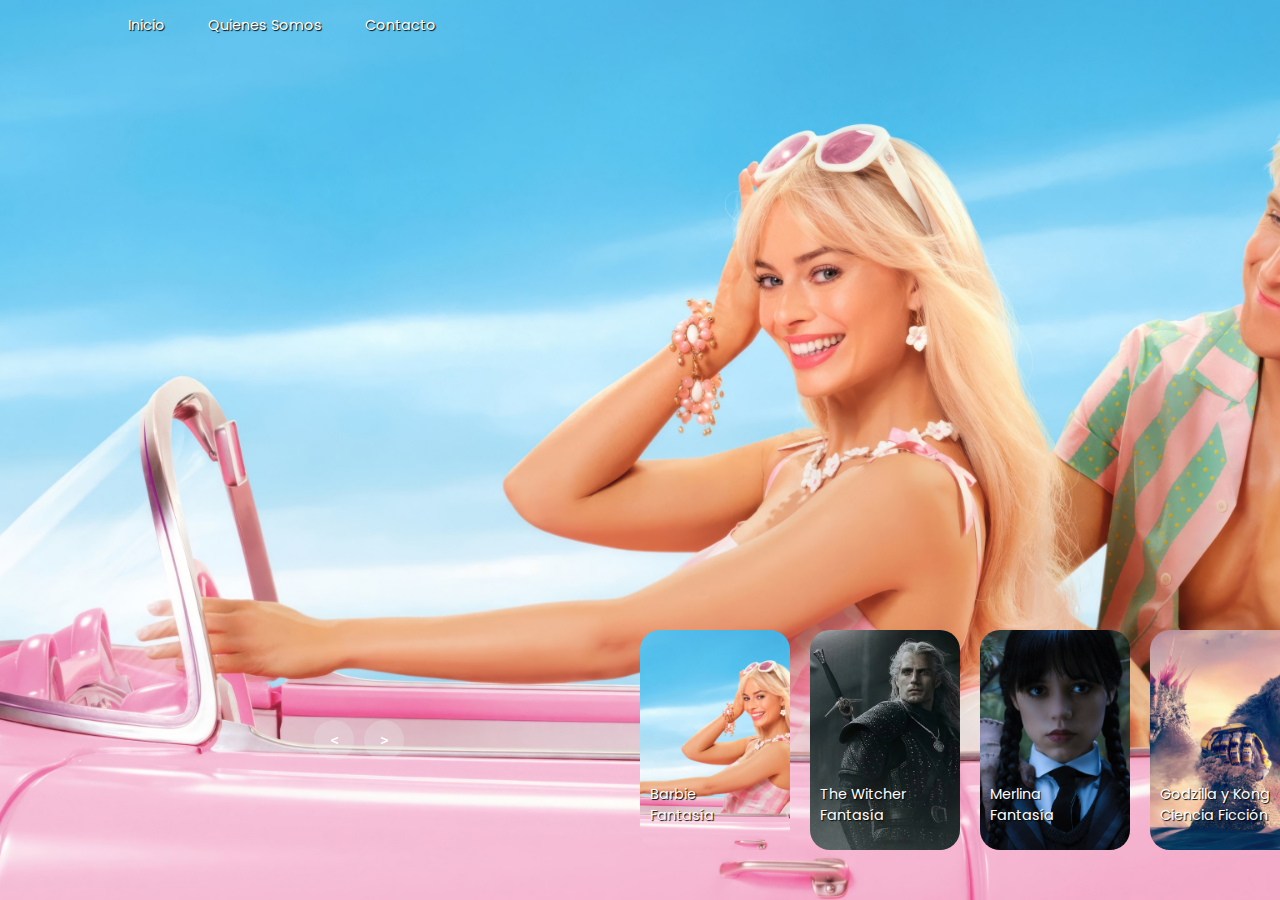
==== index.html @ e22dec5b "Cambios en la pagina Index.html" ====
<!DOCTYPE html>
<html lang="en">
<head>
    <meta charset="UTF-8">
    <meta name="viewport" content="width=device-width, initial-scale=1.0">
    <title>New Film X</title>
    <link rel="stylesheet" href="assets/css/style.css">
    <link rel="icon" href="assets/icon/icons8.png">
</head>
<body>
        <header>
            <nav>
                <a class="texto" href="landingPage.html">Inicio</a>
                <a class="texto" href="landingPage.html">Quienes Somos</a>
                <a class="texto" href="landingPage.html">Contacto</a>
            </nav>
        </header>
        <main>
            
                <div class="carousel">
                    <!-- list item -->
                    <div class="list">
                        <div class="item">
                            <img src="assets/img/barbie.jpg">
                            <div class="content">
                                <div class="author">DIRECTOR: GREG RICHARDSON</div>
                                <div class="title">BARBIE</div>
                                <div class="topic">Fantasía Aventura</div>
                                <div class="des">
                                    <div class="parrafo">
                                        <p class="texto">
                                            En "Barbie y las 12 princesas bailarinas", Barbie interpreta a Genevieve, una de las doce 
                                            princesas que viven en un castillo mágico. Después de que su malvada tía, la Duquesa Rowena, 
                                            prohíbe la música y la diversión en el castillo, Genevieve y sus hermanas descubren un mundo 
                                            secreto donde pueden bailar toda la noche.
                                        </p>
                                    </div>                               
                                </div>
                                <div class="buttons">
                                    <a href="landingPage.html" class="boton">VER MÁS</a>
                                    <a href="landingPage.html" class="boton">SUBSCRIBETE</a>
                                </div>
                            </div>
                        </div>
                        <div class="item">
                            <img src="assets/img/the-witcher.jpg">
                            <div class="content">
                                <div class="author">DIRECTOR: ALIK SAKHAROV<br>ALEX GARCÍA LÓPEZ<br>CHARLOTTE BRANDSTROM</div>
                                <div class="title">THE WITCHER</div>
                                <div class="topic">Fantasía</div>
                                <div class="des">
                                    <div class="parrafo">
                                        <p class="texto">
                                            "The Witcher" sigue las historias entrelazadas de Geralt de Rivia, un cazador de monstruos 
                                            solitario; Yennefer de Vengerberg, una poderosa hechicera; y Ciri, una princesa con un 
                                            destino extraordinario. Ambientada en un mundo medieval fantástico, la serie explora temas 
                                            de destino, política y supervivencia en un mundo lleno de criaturas mágicas, conflictos 
                                            políticos y conspiraciones.
                                        </p>
                                    </div>
                                </div>
                                <div class="buttons">
                                    <a href="landingPage.html" class="boton">VER MÁS</a>
                                    <a href="landingPage.html" class="boton">SUBSCRIBETE</a>
                                </div>
                            </div>
                        </div>
                        <div class="item">
                            <img src="assets/img/merlina.jpg">
                            <div class="content">
                                <div class="author">DIRECTOR: TIM BURTON</div>
                                <div class="title">MERLINA</div>
                                <div class="topic">Fantasía</div>
                                <div class="des">
                                    <div class="parrafo">
                                        <p class="texto">
                                            Inteligente, sarcástica y un poco muerta por dentro, Merlina Addams investiga una ola de 
                                            asesinatos mientras hace nuevos amigos (y enemigos) en la Academia Nunca Más.
                                        </p>
                                    </div>  
                                </div>
                                <div class="buttons">
                                    <a href="landingPage.html" class="boton">VER MÁS</a>
                                    <a href="landingPage.html" class="boton">SUBSCRIBETE</a>
                                </div>
                            </div>
                        </div>
                        <div class="item">
                            <img src="assets/img/godzilla-y-kong-el-nuevo-imperio.jpg">
                            <div class="content">
                                <div class="author">DIRECTOR: ADAM WINGARD</div>
                                <div class="title">GODZILLA V/S KONG</div>
                                <div class="topic">Ciencia Ficción</div>
                                <div class="des">
                                    <div class="parrafo">
                                        <p class="texto">
                                            La humanidad se encuentra en medio de una batalla épica entre dos de las criaturas más 
                                            poderosas de la Tierra: Godzilla y King Kong. Mientras Godzilla desata su furia sobre 
                                            las ciudades, incluyendo a Kong, una expedición se embarca en un viaje peligroso para 
                                            encontrar un medio de detener la destrucción causada por los monstruos.
                                        </p>
                                    </div>                                    
                                </div>
                                <div class="buttons">
                                    <a href="landingPage.html" class="boton">VER MÁS</a>
                                    <a href="landingPage.html" class="boton">SUBSCRIBETE</a>
                                </div>
                            </div>
                        </div>
                        <div class="item">
                            <img src="assets/img/el-guason.jpg">
                            <div class="content">
                                <div class="author">DIRECTOR: ADAM WINGARD</div>
                                <div class="title">JOKER</div>
                                <div class="topic">Drama</div>
                                <div class="des">
                                    <div class="parrafo">
                                        <p class="texto">
                                            La película sigue la historia de Arthur Fleck, un comediante fracasado y marginado social que 
                                            se convierte en el caótico y trágico personaje del Joker. Ambientada en una versión sombría y 
                                            distópica de Gotham City en la década de 1980, la película explora temas de alienación, 
                                            enfermedad mental y la naturaleza de la violencia.
                                        </p>
                                    </div>                                    
                                </div>
                                <div class="buttons">
                                    <a href="landingPage.html" class="boton">VER MÁS</a>
                                    <a href="landingPage.html" class="boton">SUBSCRIBETE</a>
                                </div>
                            </div>
                        </div>
                    </div>          
            
                <!-- list thumnail -->
                <div class="thumbnail ">
                    <div class="item">
                        <img src="assets/img/barbie.jpg">
                        <div class="content">
                            <div class="texto">
                                <p>
                                    Barbie<br> 
                                    Fantasía
                                </p>                                
                            </div>                            
                        </div>
                    </div>
                    <div class="item">
                        <img src="assets/img/the-witcher2.jpg">
                        <div class="content">
                            <div class="texto">
                                <p>
                                    The Witcher<br> 
                                    Fantasía
                                </p>                                 
                            </div>
                        </div>
                    </div>
                    <div class="item">
                        <img src="assets/img/merlina.jpg">
                        <div class="content">
                            <div class="texto">
                                <p>
                                    Merlina<br>
                                    Fantasía 
                                </p>                                
                            </div>                           
                        </div>
                    </div>
                    <div class="item">
                        <img src="assets/img/godzilla-y-kong-el-nuevo-imperio.jpg">
                        <div class="content">
                            <div class="texto">
                                <p>
                                    Godzilla y Kong 
                                    Ciencia Ficción
                                </p>                                
                            </div>                            
                        </div>
                    </div>
                    <div class="item">
                        <img src="assets/img/el-guason.jpg">
                        <div class="content">
                            <div class="texto">
                                <p>
                                    Joker<br> 
                                    Drama
                                </p>                                
                            </div>                            
                        </div>
                    </div>
                </div>
                <!-- next prev -->
        
                <div class="arrows">                    
                    <button id="prev"><</button>
                    <button id="next">></button>
                </div>
                <!-- time running -->
                <div class="time"></div>
            </div>                
        </main>
        <footer>

        </footer>               
    </body>
    <script src="assets/js/app.js"></script>
</body>
</html>
---- assets/css/style.css ----
@import url('https://fonts.googleapis.com/css2?family=Poppins:ital,wght@0,100;0,200;0,300;0,400;0,500;0,600;0,700;0,800;0,900;1,100;1,200;1,300;1,400;1,500;1,600;1,700;1,800;1,900&display=swap');
body{
    margin: 0;
    background-color: #000;
    color: #eee;
    font-family: Poppins;
    font-size: 12px;
}
a{
    text-decoration: none;
}
header{
    width: 1140px;
    max-width: 80%;
    margin: auto;
    height: 50px;
    display: flex;
    align-items: center;
    position: relative;
    z-index: 100;
}
header a{
    color: #eee;
    margin-right: 40px;
}
/* carousel */
.carousel{
    height: 100vh;
    margin-top: -50px;
    width: 100vw;
    overflow: hidden;
    position: relative;
}
.carousel .list .item{
    width: 100%;
    height: 100%;
    position: absolute;
    inset: 0 0 0 0;
}
.carousel .list .item img{
    width: 100%;
    height: 100%;
    object-fit: cover;
}
.carousel .list .item .content{
    position: absolute;
    top: 20%;
    width: 1140px;
    max-width: 80%;
    left: 50%;
    transform: translateX(-50%);
    padding-right: 30%;
    box-sizing: border-box;
    color: #fff;
    text-shadow: 0 5px 10px #0004;
}
.carousel .list .item .author{
    font-weight: bold;
    letter-spacing: 5px;
    color: white; 
    text-shadow: 1px 1px 1px rgba(1, 2, 2, 2.5); 
}
.carousel .list .item .title,
.carousel .list .item .topic{
    font-size: 5em;
    font-weight: bold;
    line-height: 1.3em;
}
.carousel .list .item .topic{
    color: #f1683a;
}

.parrafo{
    padding: 1em 1em 1em 1em;
    background: rgba(0, 0, 0, 0.1); /* Cambia el valor de 0.5 según lo necesites */
    border-radius: 5px;
    color: #eee;
}


.carousel .list .item .buttons {
    display: grid;
    grid-template-columns: repeat(2, 130px);
    grid-template-rows: 40px;
    gap: 5px;
    margin-top: 20px;
}

.carousel .list .item .buttons a {
    border: none;
    background-color: #eee;
    letter-spacing: 3px;
    font-family: Poppins;
    font-weight: 500;
    text-align: center; /* Alinea el texto en el centro */
    line-height: 40px; /* Establece la altura de línea igual a la altura del botón */
    text-decoration: none; /* Elimina el subrayado del enlace */
    color: black;
}

.carousel .list .item .buttons a:nth-child(1) {
    border-top-left-radius: 10px;
    border-bottom-left-radius: 10px;
}

.carousel .list .item .buttons a:nth-child(2) {
    background-color: rgba(0, 0, 0, 0.2);
    border-top-right-radius: 10px;
    border-bottom-right-radius: 10px;
    color: #eee;
}

.carousel .list .item .buttons a:hover {
    background-color: rgba(0, 0, 0, 0.3); /* Cambia el color de fondo al pasar el mouse */
}


.texto {
    color: white; /* Cambiar el color del texto */
    /*font-weight: bold; /* Hacer el texto más grueso */
    font-size: 1.2em; /* Ajustar el tamaño del texto según sea necesario */
    text-shadow: 1px 1px 1px rgba(1, 2, 2, 2.5); /* Agregar sombra al texto */
}
/* thumbail */
.thumbnail{
    position: absolute;
    bottom: 50px;
    left: 50%;
    width: max-content;
    z-index: 100;
    display: flex;
    gap: 20px;
}
.thumbnail .item{
    width: 150px;
    height: 220px;
    flex-shrink: 0;
    position: relative;
}
.thumbnail .item img{
    width: 100%;
    height: 100%;
    object-fit: cover;
    border-radius: 20px;
}
.thumbnail .item .content{
    color: #fff;
    position: absolute;
    bottom: 10px;
    left: 10px;
    right: 10px;
}
.thumbnail .item .content .title{
    font-weight: 500;
}
.thumbnail .item .content .description{
    font-weight: 300;
}
/* arrows */
.arrows{
    position: absolute;
    top: 80%;
    right: 52%;
    z-index: 100;
    width: 300px;
    max-width: 30%;
    display: flex;
    gap: 10px;
    align-items: center;
}
.arrows button{
    width: 40px;
    height: 40px;
    border-radius: 50%;
    background-color: #eee4;
    border: none;
    color: #fff;
    font-family: monospace;
    font-weight: bold;
    transition: .5s;
}
.arrows button:hover{
    background-color: #fff;
    color: #000;
}

/* animation */
.carousel .list .item:nth-child(1){
    z-index: 1;
}

/* animation text in first item */

.carousel .list .item:nth-child(1) .content .author,
.carousel .list .item:nth-child(1) .content .title,
.carousel .list .item:nth-child(1) .content .topic,
.carousel .list .item:nth-child(1) .content .des,
.carousel .list .item:nth-child(1) .content .buttons
{
    transform: translateY(50px);
    filter: blur(20px);
    opacity: 0;
    animation: showContent .5s 1s linear 1 forwards;
}
@keyframes showContent{
    to{
        transform: translateY(0px);
        filter: blur(0px);
        opacity: 1;
    }
}
.carousel .list .item:nth-child(1) .content .title{
    animation-delay: 1.2s!important;
}
.carousel .list .item:nth-child(1) .content .topic{
    animation-delay: 1.5s!important;
}
.carousel .list .item:nth-child(1) .content .des{
    animation-delay: 1.8s!important;
}
.carousel .list .item:nth-child(1) .content .buttons{
    animation-delay: 2.1s!important;
}
/* create animation when next click */
.carousel.next .list .item:nth-child(1) img{
    width: 150px;
    height: 220px;
    position: absolute;
    bottom: 50px;
    left: 50%;
    border-radius: 30px;
    animation: showImage .5s linear 1 forwards;
}
@keyframes showImage{
    to{
        bottom: 0;
        left: 0;
        width: 100%;
        height: 100%;
        border-radius: 0;
    }
}

.carousel.next .thumbnail .item:nth-last-child(1){
    overflow: hidden;
    animation: showThumbnail .5s linear 1 forwards;
}
.carousel.prev .list .item img{
    z-index: 100;
}
@keyframes showThumbnail{
    from{
        width: 0;
        opacity: 0;
    }
}
.carousel.next .thumbnail{
    animation: effectNext .5s linear 1 forwards;
}

@keyframes effectNext{
    from{
        transform: translateX(150px);
    }
}

/* running time */

.carousel .time{
    position: absolute;
    z-index: 1000;
    width: 0%;
    height: 3px;
    background-color: #f1683a;
    left: 0;
    top: 0;
}

.carousel.next .time,
.carousel.prev .time{
    animation: runningTime 3s linear 1 forwards;
}
@keyframes runningTime{
    from{ width: 100%}
    to{width: 0}
}


/* prev click */

.carousel.prev .list .item:nth-child(2){
    z-index: 2;
}

.carousel.prev .list .item:nth-child(2) img{
    animation: outFrame 0.5s linear 1 forwards;
    position: absolute;
    bottom: 0;
    left: 0;
}
@keyframes outFrame{
    to{
        width: 150px;
        height: 220px;
        bottom: 50px;
        left: 50%;
        border-radius: 20px;
    }
}

.carousel.prev .thumbnail .item:nth-child(1){
    overflow: hidden;
    opacity: 0;
    animation: showThumbnail .5s linear 1 forwards;
}
.carousel.next .arrows button,
.carousel.prev .arrows button{
    pointer-events: none;
}
.carousel.prev .list .item:nth-child(2) .content .author,
.carousel.prev .list .item:nth-child(2) .content .title,
.carousel.prev .list .item:nth-child(2) .content .topic,
.carousel.prev .list .item:nth-child(2) .content .des,
.carousel.prev .list .item:nth-child(2) .content .buttons
{
    animation: contentOut 1.5s linear 1 forwards!important;
}

@keyframes contentOut{
    to{
        transform: translateY(-150px);
        filter: blur(20px);
        opacity: 0;
    }
}
@media screen and (max-width: 678px) {
    .carousel .list .item .content{
        padding-right: 0;
    }
    .carousel .list .item .content .title{
        font-size: 30px;
    }
}

/* Para pantallas más pequeñas */
@media screen and (max-width: 768px) {
    .carousel .list .item .content {
        padding-right: 0; /* Ajustar el padding para que no se desborde el contenido */
    }
    .carousel .list .item .content .title {
        font-size: 24px; /* Reducir el tamaño del título para que se ajuste mejor en pantallas pequeñas */
    }
}
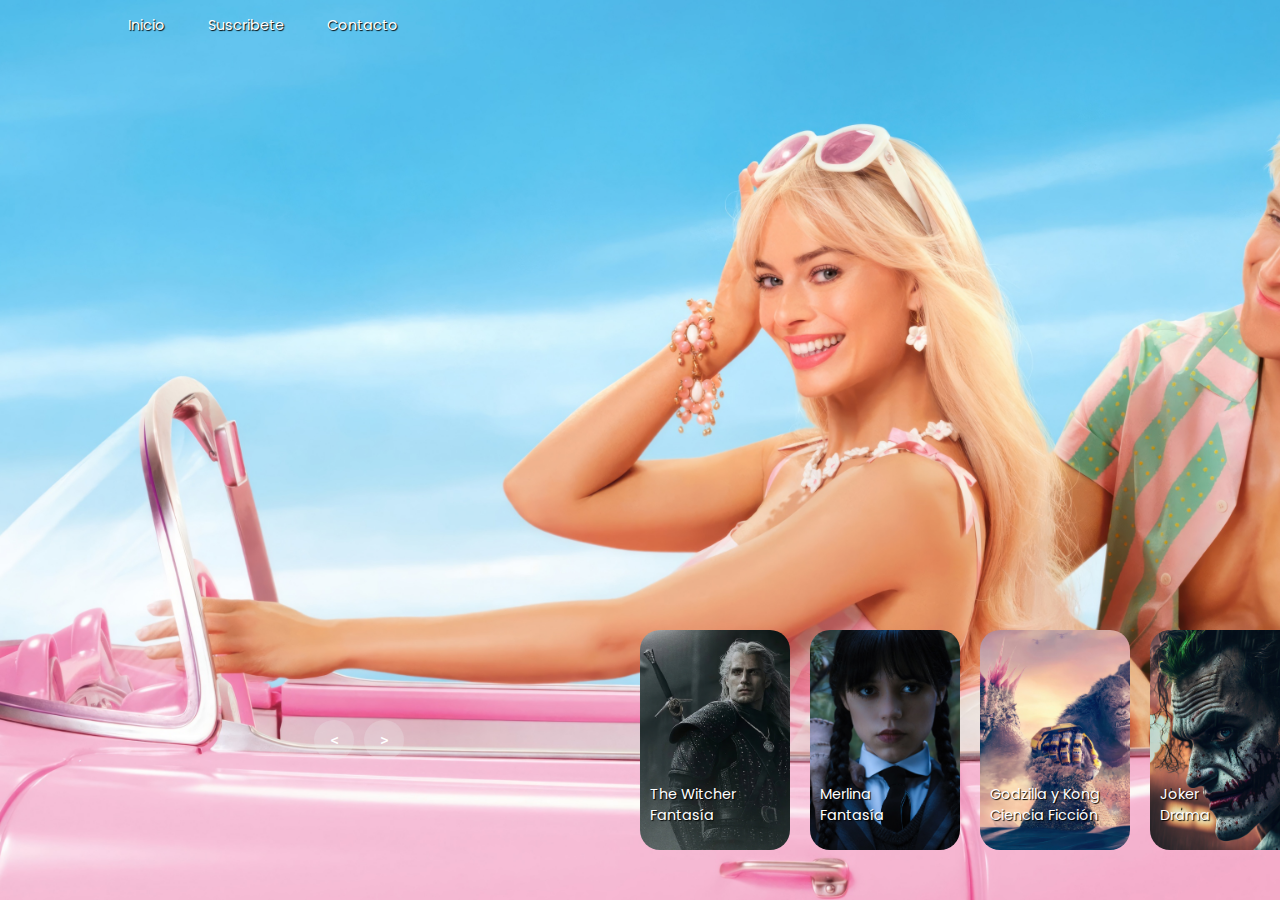
==== commit 5e99e140: "cambios en index y js" ====
--- a/index.html
+++ b/index.html
@@ -10,9 +10,9 @@
 <body>
         <header>
             <nav>
-                <a class="texto" href="landingPage.html">Inicio</a>
-                <a class="texto" href="landingPage.html">Quienes Somos</a>
-                <a class="texto" href="landingPage.html">Contacto</a>
+                <a class="texto" href="index.html">Inicio</a>
+                <a class="texto" href="index.html">Suscribete</a>
+                <a class="texto" href="index.html">Contacto</a>
             </nav>
         </header>
         <main>
@@ -37,8 +37,8 @@
                                     </div>                               
                                 </div>
                                 <div class="buttons">
-                                    <a href="landingPage.html" class="boton">VER MÁS</a>
-                                    <a href="landingPage.html" class="boton">SUBSCRIBETE</a>
+                                    <a href="index.html" class="boton">VER MÁS</a>
+                                    <a href="index.html" class="boton">SUBSCRIBETE</a>
                                 </div>
                             </div>
                         </div>
@@ -60,8 +60,8 @@
                                     </div>
                                 </div>
                                 <div class="buttons">
-                                    <a href="landingPage.html" class="boton">VER MÁS</a>
-                                    <a href="landingPage.html" class="boton">SUBSCRIBETE</a>
+                                    <a href="index.html" class="boton">VER MÁS</a>
+                                    <a href="index.html" class="boton">SUBSCRIBETE</a>
                                 </div>
                             </div>
                         </div>
@@ -80,8 +80,8 @@
                                     </div>  
                                 </div>
                                 <div class="buttons">
-                                    <a href="landingPage.html" class="boton">VER MÁS</a>
-                                    <a href="landingPage.html" class="boton">SUBSCRIBETE</a>
+                                    <a href="index.html" class="boton">VER MÁS</a>
+                                    <a href="index.html" class="boton">SUBSCRIBETE</a>
                                 </div>
                             </div>
                         </div>
@@ -102,8 +102,8 @@
                                     </div>                                    
                                 </div>
                                 <div class="buttons">
-                                    <a href="landingPage.html" class="boton">VER MÁS</a>
-                                    <a href="landingPage.html" class="boton">SUBSCRIBETE</a>
+                                    <a href="index.html" class="boton">VER MÁS</a>
+                                    <a href="index.html" class="boton">SUBSCRIBETE</a>
                                 </div>
                             </div>
                         </div>
@@ -124,8 +124,8 @@
                                     </div>                                    
                                 </div>
                                 <div class="buttons">
-                                    <a href="landingPage.html" class="boton">VER MÁS</a>
-                                    <a href="landingPage.html" class="boton">SUBSCRIBETE</a>
+                                    <a href="index.html" class="boton">VER MÁS</a>
+                                    <a href="index.html" class="boton">SUBSCRIBETE</a>
                                 </div>
                             </div>
                         </div>
@@ -203,6 +203,6 @@
 
         </footer>               
     </body>
-    <script src="assets/js/app.js"></script>
+    <script src="assets/js/script.js"></script>
 </body>
 </html>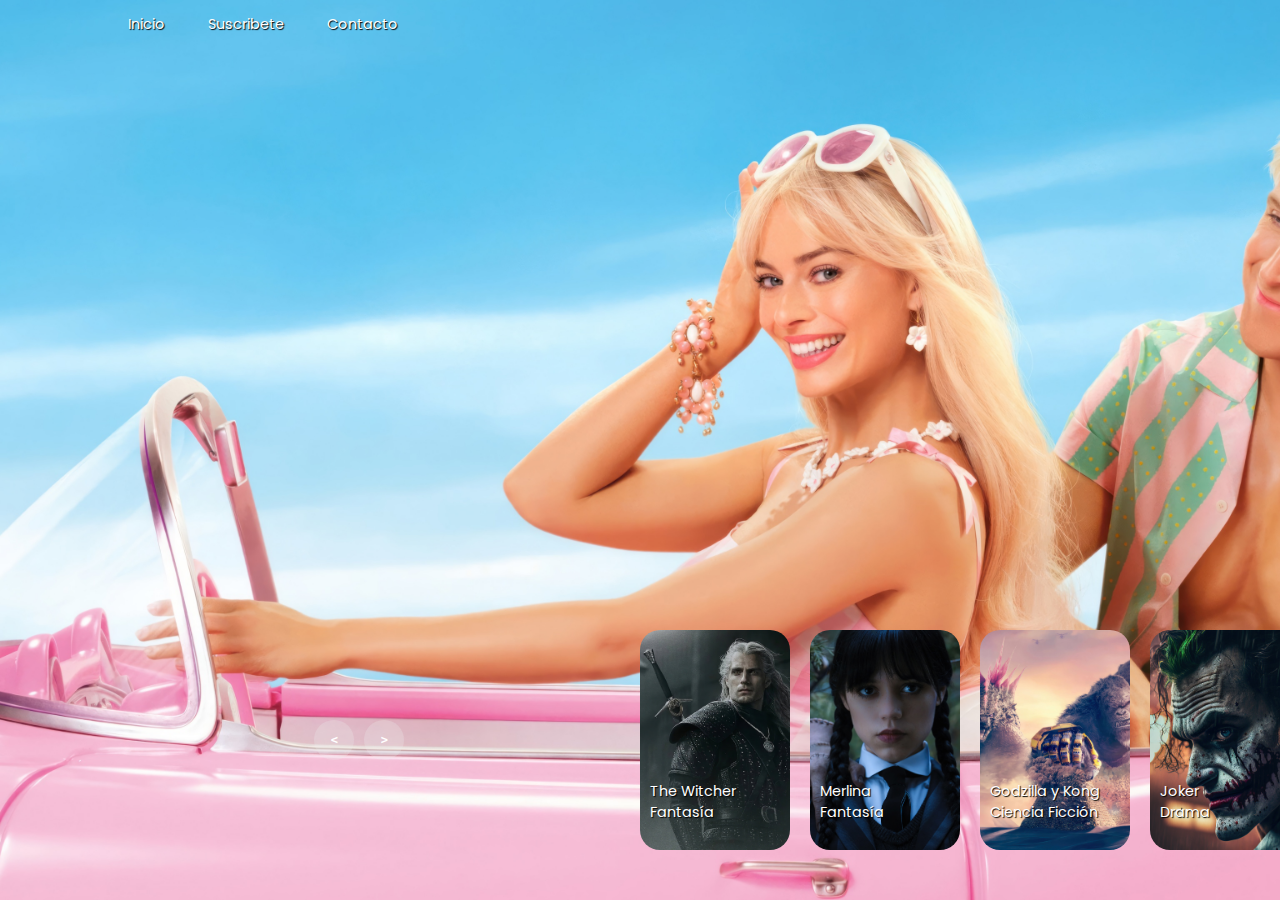
==== commit d01eb019: "incorporación de biblioteca Boostrap" ====
--- a/index.html
+++ b/index.html
@@ -4,6 +4,23 @@
     <meta charset="UTF-8">
     <meta name="viewport" content="width=device-width, initial-scale=1.0">
     <title>New Film X</title>
+    <!-- Font Awesome -->
+    <link
+    rel="stylesheet"
+    type="text/css"
+    href="https://cdnjs.cloudflare.com/ajax/libs/font-awesome/6.1.1/css/all.min.css"
+    integrity="sha512-KfkfwYDsLkIlwQp6LFnl8zNdLGxu9YAA1QvwINks4PhcElQSvqcyVLLD9aMhXd13uQjoXtEKNosOWaZqXgel0g=="
+    crossorigin="anonymous"
+    referrerpolicy="no-referrer"/>
+
+    <!-- Boostrap CSS -->
+    <link
+        href="https://cdn.jsdelivr.net/npm/bootstrap@5.3.3/dist/css/bootstrap.min.css"
+        rel="stylesheet"
+        integrity="sha384-QWTKZyjpPEjISv5WaRU9OFeRpok6YctnYmDr5pNlyT2bRjXh0JMhjY6hW+ALEwIH"
+        crossorigin="anonymous"/>
+    
+    <!-- CSS Personalizado -->
     <link rel="stylesheet" href="assets/css/style.css">
     <link rel="icon" href="assets/icon/icons8.png">
 </head>
@@ -15,125 +32,117 @@
                 <a class="texto" href="index.html">Contacto</a>
             </nav>
         </header>
-        <main>
-            
-                <div class="carousel">
-                    <!-- list item -->
-                    <div class="list">
-                        <div class="item">
-                            <img src="assets/img/barbie.jpg">
-                            <div class="content">
-                                <div class="author">DIRECTOR: GREG RICHARDSON</div>
-                                <div class="title">BARBIE</div>
-                                <div class="topic">Fantasía Aventura</div>
-                                <div class="des">
-                                    <div class="parrafo">
-                                        <p class="texto">
-                                            En "Barbie y las 12 princesas bailarinas", Barbie interpreta a Genevieve, una de las doce 
-                                            princesas que viven en un castillo mágico. Después de que su malvada tía, la Duquesa Rowena, 
-                                            prohíbe la música y la diversión en el castillo, Genevieve y sus hermanas descubren un mundo 
-                                            secreto donde pueden bailar toda la noche.
-                                        </p>
-                                    </div>                               
+        <main>            
+            <div class="carousel">
+                <div class="list">
+                    <div class="item">
+                        <img src="assets/img/barbie.jpg">
+                        <div class="content">
+                            <div class="author">DIRECTOR: GREG RICHARDSON</div>
+                            <div class="title">BARBIE</div>
+                            <div class="topic">Fantasía</div>
+                            <div class="des">
+                                <div class="parrafo">
+                                    <p class="texto">
+                                        En "Barbie y las 12 princesas bailarinas", Barbie interpreta a Genevieve, una de las doce 
+                                        princesas que viven en un castillo mágico.
+                                    </p>
+                                </div>                               
+                            </div>
+                            <div class="buttons">
+                                <a href="index.html" class="boton">VER MÁS</a>
+                                <a href="index.html" class="boton">SUBSCRIBETE</a>
+                            </div>
+                        </div>
+                    </div>
+                    <div class="item">
+                        <img src="assets/img/the-witcher.jpg">
+                        <div class="content">
+                            <div class="author">DIRECTOR: ALIK SAKHAROV<br>ALEX GARCÍA LÓPEZ<br>CHARLOTTE BRANDSTROM</div>
+                            <div class="title">THE WITCHER</div>
+                            <div class="topic">Fantasía</div>
+                            <div class="des">
+                                <div class="parrafo">
+                                    <p class="texto">
+                                        "The Witcher" sigue las historias entrelazadas de Geralt de Rivia, un cazador de monstruos 
+                                        solitario; Yennefer de Vengerberg, una poderosa hechicera; y Ciri, una princesa con un 
+                                        destino extraordinario.
+                                    </p>
                                 </div>
-                                <div class="buttons">
-                                    <a href="index.html" class="boton">VER MÁS</a>
-                                    <a href="index.html" class="boton">SUBSCRIBETE</a>
-                                </div>
-                            </div>
-                        </div>
-                        <div class="item">
-                            <img src="assets/img/the-witcher.jpg">
-                            <div class="content">
-                                <div class="author">DIRECTOR: ALIK SAKHAROV<br>ALEX GARCÍA LÓPEZ<br>CHARLOTTE BRANDSTROM</div>
-                                <div class="title">THE WITCHER</div>
-                                <div class="topic">Fantasía</div>
-                                <div class="des">
-                                    <div class="parrafo">
-                                        <p class="texto">
-                                            "The Witcher" sigue las historias entrelazadas de Geralt de Rivia, un cazador de monstruos 
-                                            solitario; Yennefer de Vengerberg, una poderosa hechicera; y Ciri, una princesa con un 
-                                            destino extraordinario. Ambientada en un mundo medieval fantástico, la serie explora temas 
-                                            de destino, política y supervivencia en un mundo lleno de criaturas mágicas, conflictos 
-                                            políticos y conspiraciones.
-                                        </p>
-                                    </div>
-                                </div>
-                                <div class="buttons">
-                                    <a href="index.html" class="boton">VER MÁS</a>
-                                    <a href="index.html" class="boton">SUBSCRIBETE</a>
-                                </div>
-                            </div>
-                        </div>
-                        <div class="item">
-                            <img src="assets/img/merlina.jpg">
-                            <div class="content">
-                                <div class="author">DIRECTOR: TIM BURTON</div>
-                                <div class="title">MERLINA</div>
-                                <div class="topic">Fantasía</div>
-                                <div class="des">
-                                    <div class="parrafo">
-                                        <p class="texto">
-                                            Inteligente, sarcástica y un poco muerta por dentro, Merlina Addams investiga una ola de 
-                                            asesinatos mientras hace nuevos amigos (y enemigos) en la Academia Nunca Más.
-                                        </p>
-                                    </div>  
-                                </div>
-                                <div class="buttons">
-                                    <a href="index.html" class="boton">VER MÁS</a>
-                                    <a href="index.html" class="boton">SUBSCRIBETE</a>
-                                </div>
-                            </div>
-                        </div>
-                        <div class="item">
-                            <img src="assets/img/godzilla-y-kong-el-nuevo-imperio.jpg">
-                            <div class="content">
-                                <div class="author">DIRECTOR: ADAM WINGARD</div>
-                                <div class="title">GODZILLA V/S KONG</div>
-                                <div class="topic">Ciencia Ficción</div>
-                                <div class="des">
-                                    <div class="parrafo">
-                                        <p class="texto">
-                                            La humanidad se encuentra en medio de una batalla épica entre dos de las criaturas más 
-                                            poderosas de la Tierra: Godzilla y King Kong. Mientras Godzilla desata su furia sobre 
-                                            las ciudades, incluyendo a Kong, una expedición se embarca en un viaje peligroso para 
-                                            encontrar un medio de detener la destrucción causada por los monstruos.
-                                        </p>
-                                    </div>                                    
-                                </div>
-                                <div class="buttons">
-                                    <a href="index.html" class="boton">VER MÁS</a>
-                                    <a href="index.html" class="boton">SUBSCRIBETE</a>
-                                </div>
-                            </div>
-                        </div>
-                        <div class="item">
-                            <img src="assets/img/el-guason.jpg">
-                            <div class="content">
-                                <div class="author">DIRECTOR: ADAM WINGARD</div>
-                                <div class="title">JOKER</div>
-                                <div class="topic">Drama</div>
-                                <div class="des">
-                                    <div class="parrafo">
-                                        <p class="texto">
-                                            La película sigue la historia de Arthur Fleck, un comediante fracasado y marginado social que 
-                                            se convierte en el caótico y trágico personaje del Joker. Ambientada en una versión sombría y 
-                                            distópica de Gotham City en la década de 1980, la película explora temas de alienación, 
-                                            enfermedad mental y la naturaleza de la violencia.
-                                        </p>
-                                    </div>                                    
-                                </div>
-                                <div class="buttons">
-                                    <a href="index.html" class="boton">VER MÁS</a>
-                                    <a href="index.html" class="boton">SUBSCRIBETE</a>
-                                </div>
-                            </div>
-                        </div>
-                    </div>          
-            
-                <!-- list thumnail -->
+                            </div>
+                            <div class="buttons">
+                                <a href="index.html" class="boton">VER MÁS</a>
+                                <a href="index.html" class="boton">SUBSCRIBETE</a>
+                            </div>
+                        </div>
+                    </div>
+                    <div class="item">
+                        <img src="assets/img/merlina.jpg">
+                        <div class="content">
+                            <div class="author">DIRECTOR: TIM BURTON</div>
+                            <div class="title">MERLINA</div>
+                            <div class="topic">Fantasía</div>
+                            <div class="des">
+                                <div class="parrafo">
+                                    <p class="texto">
+                                        Inteligente, sarcástica y un poco muerta por dentro, Merlina Addams investiga una ola de 
+                                        asesinatos mientras hace nuevos amigos (y enemigos) en la Academia Nunca Más.
+                                    </p>
+                                </div>  
+                            </div>
+                            <div class="buttons">
+                                <a href="index.html" class="boton">VER MÁS</a>
+                                <a href="index.html" class="boton">SUBSCRIBETE</a>
+                            </div>
+                        </div>
+                    </div>
+                    <div class="item">
+                        <img src="assets/img/godzilla-y-kong-el-nuevo-imperio.jpg">
+                        <div class="content">
+                            <div class="author">DIRECTOR: ADAM WINGARD</div>
+                            <div class="title">GODZILLA V/S KONG</div>
+                            <div class="topic">Ficción</div>
+                            <div class="des">
+                                <div class="parrafo">
+                                    <p class="texto">
+                                        La humanidad se encuentra en medio de una batalla épica entre dos de las criaturas más 
+                                        poderosas de la Tierra: Godzilla y King Kong. Mientras Godzilla desata su furia sobre 
+                                        las ciudades, incluyendo a Kong, una expedición se embarca en un viaje peligroso para 
+                                        encontrar un medio de detener la destrucción causada por los monstruos.
+                                    </p>
+                                </div>                                    
+                            </div>
+                            <div class="buttons">
+                                <a href="index.html" class="boton">VER MÁS</a>
+                                <a href="index.html" class="boton">SUBSCRIBETE</a>
+                            </div>
+                        </div>
+                    </div>
+                    <div class="item">
+                        <img src="assets/img/el-guason.jpg">
+                        <div class="content">
+                            <div class="author">DIRECTOR: ADAM WINGARD</div>
+                            <div class="title">JOKER</div>
+                            <div class="topic">Drama</div>
+                            <div class="des">
+                                <div class="parrafo">
+                                    <p class="texto">
+                                        La película sigue la historia de Arthur Fleck, un comediante fracasado y marginado social que 
+                                        se convierte en el caótico y trágico personaje del Joker. Ambientada en una versión sombría y 
+                                        distópica de Gotham City en la década de 1980, la película explora temas de alienación, 
+                                        enfermedad mental y la naturaleza de la violencia.
+                                    </p>
+                                </div>                                    
+                            </div>
+                            <div class="buttons">
+                                <a href="index.html" class="boton">VER MÁS</a>
+                                <a href="index.html" class="boton">SUBSCRIBETE</a>
+                            </div>
+                        </div>
+                    </div>
+                </div> 
                 <div class="thumbnail ">
-                    <div class="item">
+                    <div class="item d-none d-md-block">
                         <img src="assets/img/barbie.jpg">
                         <div class="content">
                             <div class="texto">
@@ -144,7 +153,7 @@
                             </div>                            
                         </div>
                     </div>
-                    <div class="item">
+                    <div class="item d-none d-md-block">
                         <img src="assets/img/the-witcher2.jpg">
                         <div class="content">
                             <div class="texto">
@@ -155,7 +164,7 @@
                             </div>
                         </div>
                     </div>
-                    <div class="item">
+                    <div class="item d-none d-md-block">
                         <img src="assets/img/merlina.jpg">
                         <div class="content">
                             <div class="texto">
@@ -166,7 +175,7 @@
                             </div>                           
                         </div>
                     </div>
-                    <div class="item">
+                    <div class="item d-none d-md-block">
                         <img src="assets/img/godzilla-y-kong-el-nuevo-imperio.jpg">
                         <div class="content">
                             <div class="texto">
@@ -177,7 +186,7 @@
                             </div>                            
                         </div>
                     </div>
-                    <div class="item">
+                    <div class="item d-none d-md-block">
                         <img src="assets/img/el-guason.jpg">
                         <div class="content">
                             <div class="texto">
@@ -188,10 +197,8 @@
                             </div>                            
                         </div>
                     </div>
-                </div>
-                <!-- next prev -->
-        
-                <div class="arrows">                    
+                </div>      
+            <div class="arrows">                    
                     <button id="prev"><</button>
                     <button id="next">></button>
                 </div>
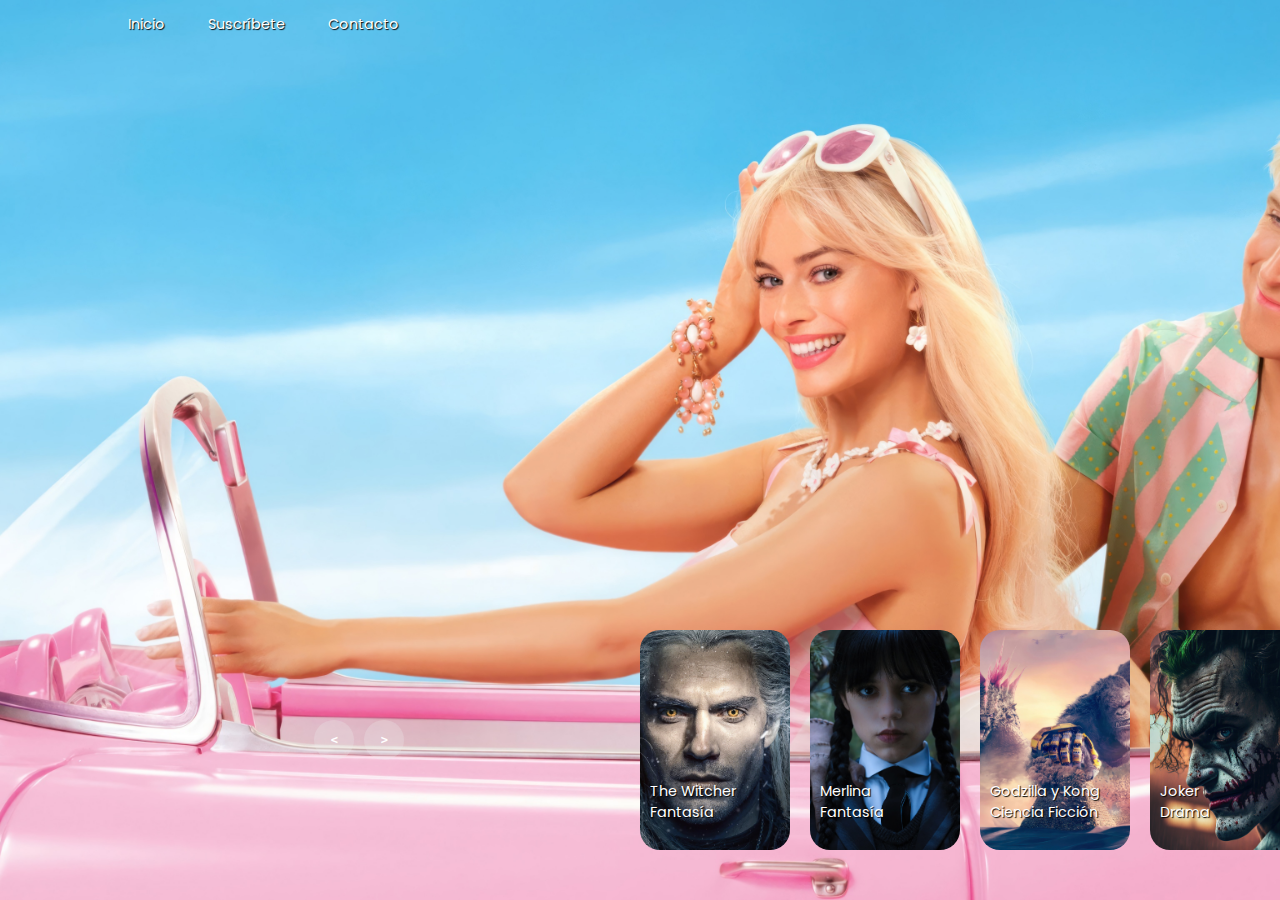
==== commit b5065061: "Cambio en imagen de carrusel" ====
--- a/index.html
+++ b/index.html
@@ -13,7 +13,7 @@
     crossorigin="anonymous"
     referrerpolicy="no-referrer"/>
 
-    <!-- Boostrap CSS -->
+    <!-- Bootstrap CSS -->
     <link
         href="https://cdn.jsdelivr.net/npm/bootstrap@5.3.3/dist/css/bootstrap.min.css"
         rel="stylesheet"
@@ -28,7 +28,7 @@
         <header>
             <nav>
                 <a class="texto" href="index.html">Inicio</a>
-                <a class="texto" href="index.html">Suscribete</a>
+                <a class="texto" href="index.html">Suscríbete</a>
                 <a class="texto" href="index.html">Contacto</a>
             </nav>
         </header>
@@ -51,12 +51,12 @@
                             </div>
                             <div class="buttons">
                                 <a href="index.html" class="boton">VER MÁS</a>
-                                <a href="index.html" class="boton">SUBSCRIBETE</a>
-                            </div>
-                        </div>
-                    </div>
-                    <div class="item">
-                        <img src="assets/img/the-witcher.jpg">
+                                <a href="index.html" class="boton">SUBSCRÍBETE</a>
+                            </div>
+                        </div>
+                    </div>
+                    <div class="item">
+                        <img src="assets/img/the-witcher3.jpg">
                         <div class="content">
                             <div class="author">DIRECTOR: ALIK SAKHAROV<br>ALEX GARCÍA LÓPEZ<br>CHARLOTTE BRANDSTROM</div>
                             <div class="title">THE WITCHER</div>
@@ -72,7 +72,7 @@
                             </div>
                             <div class="buttons">
                                 <a href="index.html" class="boton">VER MÁS</a>
-                                <a href="index.html" class="boton">SUBSCRIBETE</a>
+                                <a href="index.html" class="boton">SUBSCRÍBETE</a>
                             </div>
                         </div>
                     </div>
@@ -92,7 +92,7 @@
                             </div>
                             <div class="buttons">
                                 <a href="index.html" class="boton">VER MÁS</a>
-                                <a href="index.html" class="boton">SUBSCRIBETE</a>
+                                <a href="index.html" class="boton">SUBSCRÍBETE</a>
                             </div>
                         </div>
                     </div>
@@ -114,7 +114,7 @@
                             </div>
                             <div class="buttons">
                                 <a href="index.html" class="boton">VER MÁS</a>
-                                <a href="index.html" class="boton">SUBSCRIBETE</a>
+                                <a href="index.html" class="boton">SUBSCRÍBETE</a>
                             </div>
                         </div>
                     </div>
@@ -136,7 +136,7 @@
                             </div>
                             <div class="buttons">
                                 <a href="index.html" class="boton">VER MÁS</a>
-                                <a href="index.html" class="boton">SUBSCRIBETE</a>
+                                <a href="index.html" class="boton">SUBSCRÍBETE</a>
                             </div>
                         </div>
                     </div>
@@ -154,7 +154,7 @@
                         </div>
                     </div>
                     <div class="item d-none d-md-block">
-                        <img src="assets/img/the-witcher2.jpg">
+                        <img src="assets/img/the-witcher3.jpg">
                         <div class="content">
                             <div class="texto">
                                 <p>
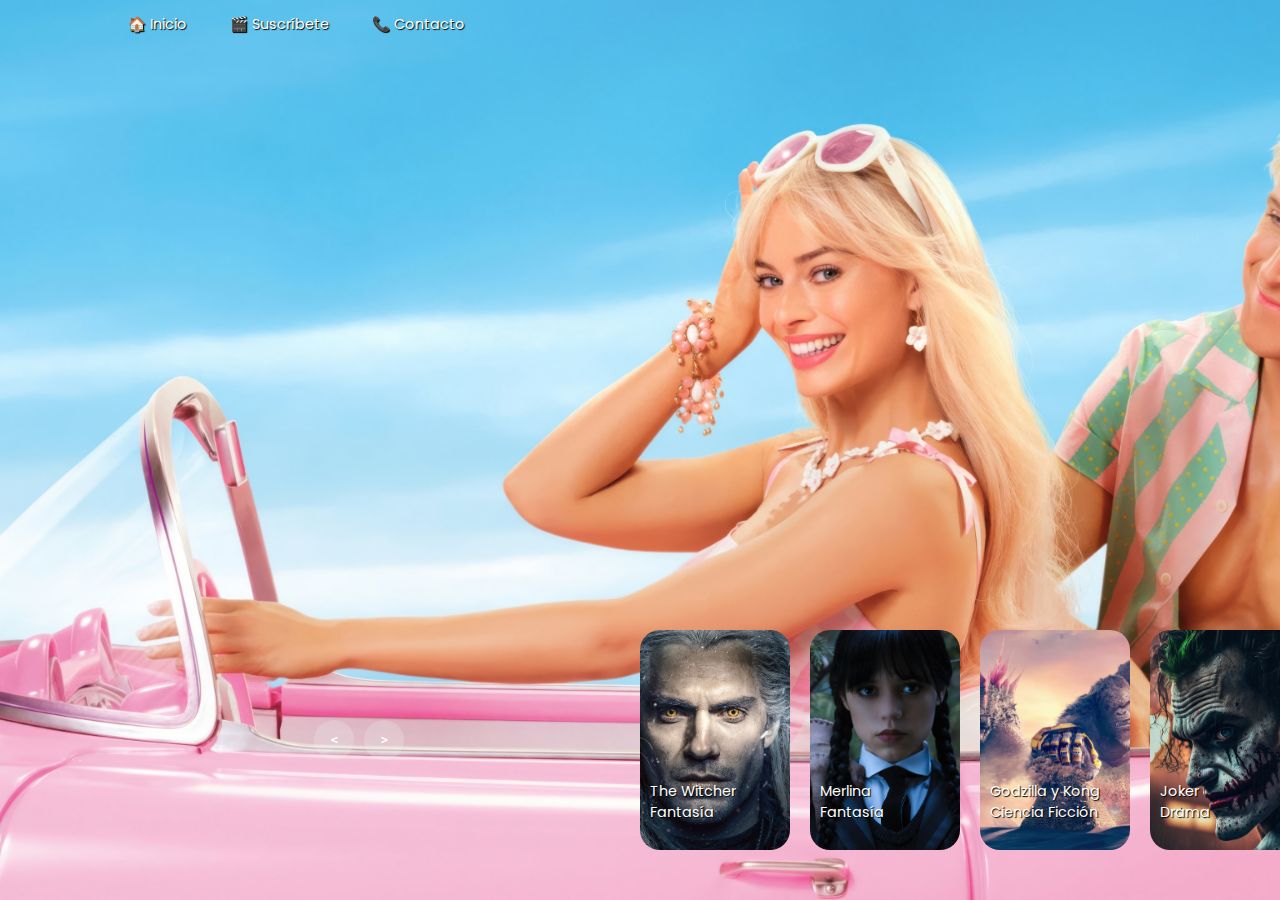
==== commit 0ff3f088: "Creaciacón de página de contacto y Suscripción" ====
--- a/index.html
+++ b/index.html
@@ -27,9 +27,9 @@
 <body>
         <header>
             <nav>
-                <a class="texto" href="index.html">Inicio</a>
-                <a class="texto" href="index.html">Suscríbete</a>
-                <a class="texto" href="index.html">Contacto</a>
+                <a class="texto" href="index.html">🏠 Inicio</a>
+                <a class="texto" href="suscripcion.html">🎬 Suscríbete</a>
+                <a class="texto" href="contacto.html">📞 Contacto</a>
             </nav>
         </header>
         <main>            
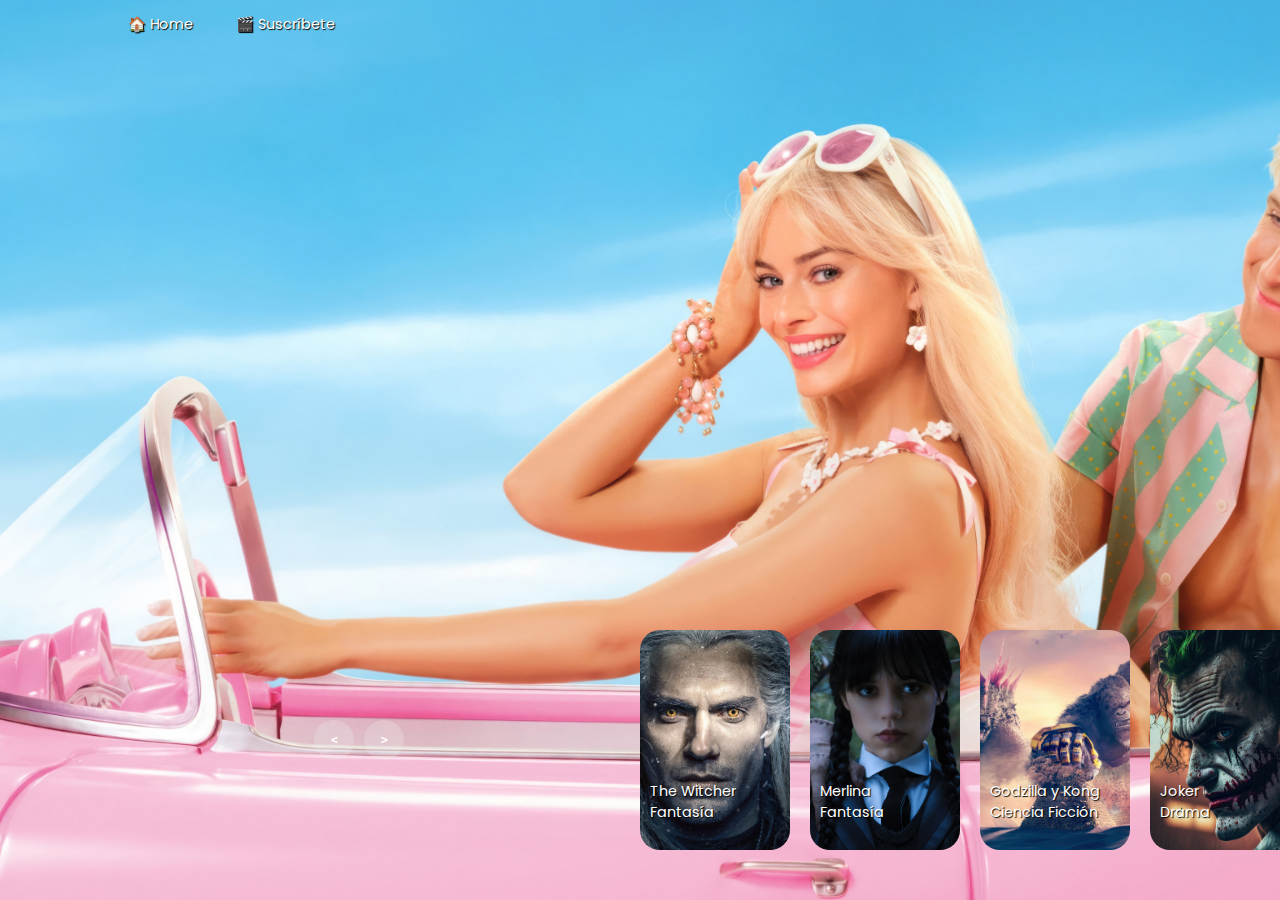
==== commit 68ae20f4: "Linckeando páginas" ====
--- a/index.html
+++ b/index.html
@@ -27,9 +27,8 @@
 <body>
         <header>
             <nav>
-                <a class="texto" href="index.html">🏠 Inicio</a>
-                <a class="texto" href="suscripcion.html">🎬 Suscríbete</a>
-                <a class="texto" href="contacto.html">📞 Contacto</a>
+                <a class="texto" href="https://newfilmx.mystrikingly.com/">🏠 Home</a>
+                <a class="texto" href="https://newfilmx.mystrikingly.com/precios-y-suscripcion">🎬 Suscríbete</a>
             </nav>
         </header>
         <main>            
@@ -50,8 +49,8 @@
                                 </div>                               
                             </div>
                             <div class="buttons">
-                                <a href="index.html" class="boton">VER MÁS</a>
-                                <a href="index.html" class="boton">SUBSCRÍBETE</a>
+                                <a href="https://newfilmx.mystrikingly.com/" class="boton">VER MÁS</a>
+                                <a href="https://newfilmx.mystrikingly.com/precios-y-suscripcion" class="boton">SUBSCRÍBETE</a>
                             </div>
                         </div>
                     </div>
@@ -71,8 +70,8 @@
                                 </div>
                             </div>
                             <div class="buttons">
-                                <a href="index.html" class="boton">VER MÁS</a>
-                                <a href="index.html" class="boton">SUBSCRÍBETE</a>
+                                <a href="https://newfilmx.mystrikingly.com/" class="boton">VER MÁS</a>
+                                <a href="https://newfilmx.mystrikingly.com/precios-y-suscripcion" class="boton">SUBSCRÍBETE</a>
                             </div>
                         </div>
                     </div>
@@ -91,8 +90,8 @@
                                 </div>  
                             </div>
                             <div class="buttons">
-                                <a href="index.html" class="boton">VER MÁS</a>
-                                <a href="index.html" class="boton">SUBSCRÍBETE</a>
+                                <a href="https://newfilmx.mystrikingly.com/" class="boton">VER MÁS</a>
+                                <a href="https://newfilmx.mystrikingly.com/precios-y-suscripcion" class="boton">SUBSCRÍBETE</a>
                             </div>
                         </div>
                     </div>
@@ -113,8 +112,8 @@
                                 </div>                                    
                             </div>
                             <div class="buttons">
-                                <a href="index.html" class="boton">VER MÁS</a>
-                                <a href="index.html" class="boton">SUBSCRÍBETE</a>
+                                <a href="https://newfilmx.mystrikingly.com/" class="boton">VER MÁS</a>
+                                <a href="https://newfilmx.mystrikingly.com/precios-y-suscripcion" class="boton">SUBSCRÍBETE</a>
                             </div>
                         </div>
                     </div>
@@ -135,8 +134,8 @@
                                 </div>                                    
                             </div>
                             <div class="buttons">
-                                <a href="index.html" class="boton">VER MÁS</a>
-                                <a href="index.html" class="boton">SUBSCRÍBETE</a>
+                                <a href="https://newfilmx.mystrikingly.com/" class="boton">VER MÁS</a>
+                                <a href="https://newfilmx.mystrikingly.com/precios-y-suscripcion" class="boton">SUBSCRÍBETE</a>
                             </div>
                         </div>
                     </div>
